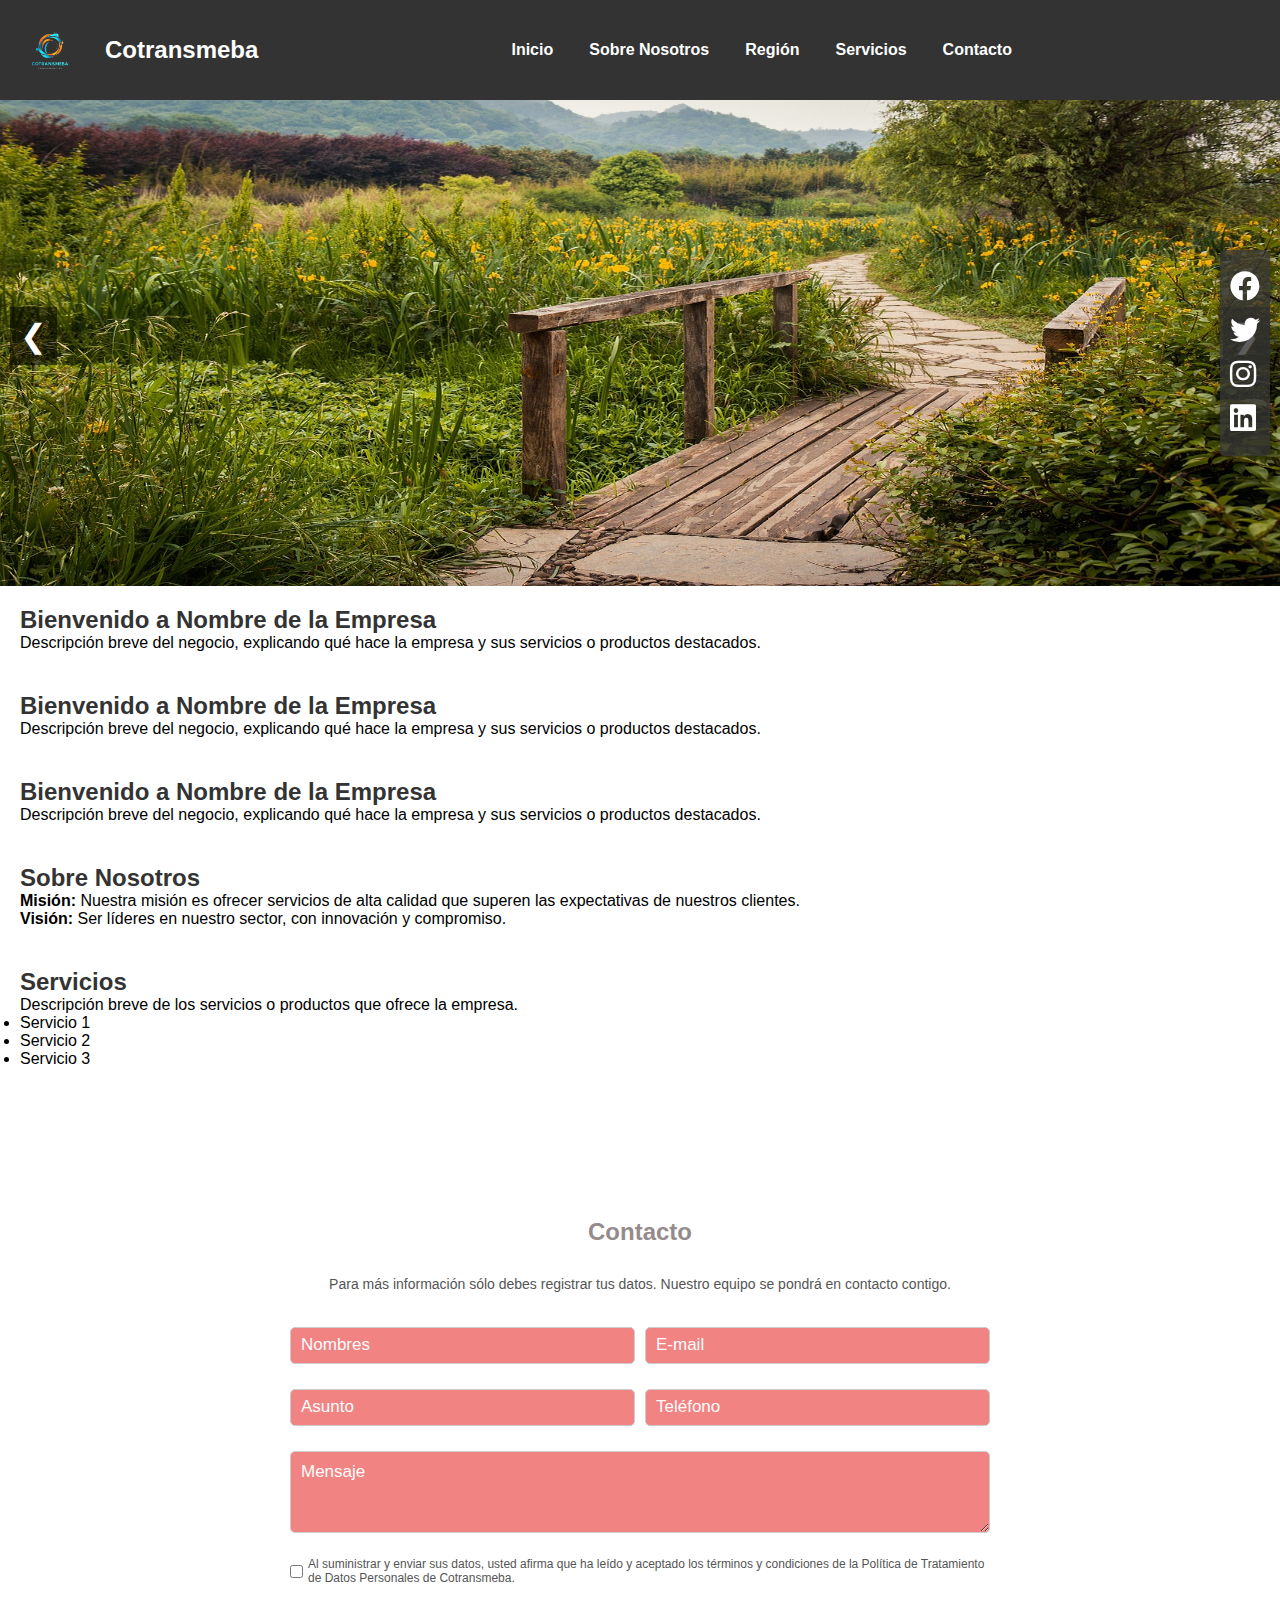
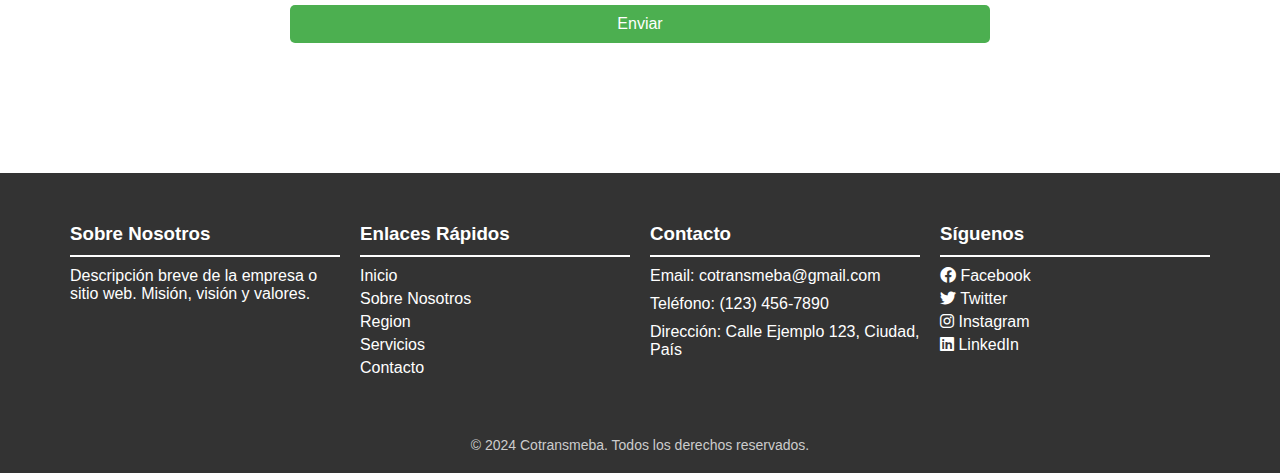
==== index.html @ 8b475f4d "estructura de la pagina web" ====
<!DOCTYPE html>
<html lang="es">
<head>
    <meta charset="UTF-8">
    <meta name="viewport" content="width=device-width, initial-scale=1.0">
    <title>Cotransmeba</title>
    <link rel="stylesheet" href="assets/css/styles.css">
    <link rel="stylesheet" href="https://cdnjs.cloudflare.com/ajax/libs/font-awesome/6.0.0-beta3/css/all.min.css">

</head>
<body>

    
    <!-- Header -->
    <div id="header-container"></div>    
    <br><br>
      <div class="slider">
        <div class="slides">
            <!-- Cada div representa una imagen en el slider -->
            <div class="slide"><img src="assets/images/img1.jpg" alt="Imagen 1"></div>
            <div class="slide"><img src="assets/images/img2.jpg" alt="Imagen 2"></div>
            <div class="slide"><img src="assets/images/img3.jpg" alt="Imagen 3"></div>
        </div>
        <!-- Botones de navegación -->
        <button class="prev" onclick="changeSlide(-1)">&#10094;</button>
        <button class="next" onclick="changeSlide(1)">&#10095;</button>
    </div>
    
  <!-- Sección Principal -->
  <section id="home">
    <h2>Bienvenido a Nombre de la Empresa</h2>
    <p>Descripción breve del negocio, explicando qué hace la empresa y sus servicios o productos destacados.</p>
</section>

      
    <!-- Sección Principal -->
    <section id="home">
        <h2>Bienvenido a Nombre de la Empresa</h2>
        <p>Descripción breve del negocio, explicando qué hace la empresa y sus servicios o productos destacados.</p>
    </section>

    <!-- Sección Región -->
    <section id="region">
        <h2>Bienvenido a Nombre de la Empresa</h2>
        <p>Descripción breve del negocio, explicando qué hace la empresa y sus servicios o productos destacados.</p>
    </section>    

    <!-- Sobre Nosotros -->
    <section id="about">
        <h2>Sobre Nosotros</h2>
        <p><strong>Misión:</strong> Nuestra misión es ofrecer servicios de alta calidad que superen las expectativas de nuestros clientes.</p>
        <p><strong>Visión:</strong> Ser líderes en nuestro sector, con innovación y compromiso.</p>
    </section>

    <!-- Servicios -->
    <section id="services">
        <h2>Servicios</h2>
        <p>Descripción breve de los servicios o productos que ofrece la empresa.</p>
        <ul>
            <li>Servicio 1</li>
            <li>Servicio 2</li>
            <li>Servicio 3</li>
        </ul>
    </section>

    <!-- Contacto -->
    
    <section id="contact">
        <div class="form-container">
            <h2>Contacto</h2>
            <p>Para más información sólo debes registrar tus datos. Nuestro equipo se pondrá en contacto contigo.</p>
                <form action="#" method="post" class="form-grid">
                <div class="form-group">
                    <input type="text" id="nombre" name="nombre" placeholder="Nombres" required>
                </div>
    
                <div class="form-group">
                    <input type="email" id="email" name="email" placeholder="E-mail" required>
                </div>

                <div class="form-group">
                    <input type="text" id="asunto" name="asunto" placeholder="Asunto" required>
                </div>
    
                <div class="form-group">
                    <input type="tel" id="telefono" name="telefono" placeholder="Teléfono" required>
                </div>
    
                <div class="form-group form-group-full">
                    <textarea id="mensaje" name="mensaje" rows="4" placeholder="Mensaje" required></textarea>
                </div>
    
                <div class="form-group form-group-full privacy-policy">
                    <input type="checkbox" id="acepto" name="acepto" placeholder="Nombres" required>
                    <label for="acepto">Al suministrar y enviar sus datos, usted afirma que ha leído y aceptado los términos y condiciones de la Política de Tratamiento de Datos Personales de Cotransmeba.</label>
                </div>
                
    
                <button type="submit" class="submit-button form-group-full">Enviar</button>
            </form>
        </div>
        
    </section>
    

    <div class="social-bar">
        <ul>
            <li><a href="https://facebook.com" target="_blank"><i class="fab fa-facebook"></i></a></li>
            <li><a href="https://twitter.com" target="_blank"><i class="fab fa-twitter"></i></a></li>
            <li><a href="https://instagram.com" target="_blank"><i class="fab fa-instagram"></i></a></li>
            <li><a href="https://linkedin.com" target="_blank"><i class="fab fa-linkedin"></i></a></li>
        </ul>
    </div>
    
    

    
    <div id="footer-pie"></div>

<script src="assets/js/script.js"></script>
</body>
</html>
---- assets/css/styles.css ----
/* Estilos básicos */

body {
    font-family: Arial, sans-serif;
    margin: 0;
    padding: 0;
}

* {
    margin: 0;
    padding: 0;
    box-sizing: border-box;
}
header {     
    position: fixed; /* Fija el menú en la pantalla */
    top: 0; /* Ubica el menú en la parte superior */
    left: 0;
    width: 100%; /* Asegura que ocupe todo el ancho de la página */
    background-color: rgba(0, 0, 0, 0.8); /* Fondo semi-transparente */
    color: white; /* Color del texto */
    padding: 15px 20px;
    z-index: 1000; /* Asegura que esté sobre otros elementos, como el slider */
    margin-bottom: 20px; /* Añade espacio hacia abajo */   
    gap: 100px; /* Espacio entre elementos flexibles */
    
    
}

.header-content {
    display: flex;
    align-items: center;
    justify-content: space-between;   
}

.logo {
    width: 90px; /* Ajusta el ancho base del logo */
    max-width: 90%; /* Permite que el logo se ajuste sin exceder el tamaño del contenedor */
    height: auto; /* Mantiene la proporción original */
    display: block;
  
    margin-right: 10px;
}

nav {
    margin: auto;
    
}

nav ul {
    display: flex;
    list-style-type: none;
}

.nav-links li {
    margin: 0 10px;
    
}

.nav-links a {
    color: #fff;
    text-decoration: none;
    padding: 8px;
    font-family: 'Open Sans', sans-serif;
    font-weight: 800;
}

.menu-toggle {
    display: none;
    font-size: 1.5em;
    cursor: pointer;
}

* {
    margin: 0;
    padding: 0;
    box-sizing: border-box;
}

header {
    background-color: #333;
    color: #fff;
    padding: 15px;
}

.header-content {
    display: flex;
    align-items: center;
    justify-content: space-between;
}

.logo {
    width: 70px;
    height: auto;
}

h1 {
    font-size: 1.5em;
    margin-left: 10px;
}

nav ul {
    display: flex;
    list-style-type: none;
}

.nav-links li {
    margin: 0 10px;
}

.nav-links a {
    color: #fff;
    text-decoration: none;
    padding: 8px;
    font-size: 1em;
}

/* Menu Toggle Button */
.menu-toggle {
    display: none;
    font-size: 1.5em;
    cursor: pointer;
}

/* Responsive Styles */
@media (max-width: 768px) {
    nav ul {
        display: none; /* Oculta el menú en pantallas pequeñas */
        flex-direction: column;
        position: absolute;
        top: 60px;
        right: 0;
        background-color: #333;
        width: 200px;
        padding: 10px;
        border-radius: 5px;
    }
    
    .nav-links li {
        margin: 10px 0;
    }

    .menu-toggle {
        display: block;
    }

    .show-menu {
        display: flex; /* Muestra el menú cuando se activa */
    }
}



section {
    padding: 20px;
}

section h2 {
    color: #333;
}

form {
    display: flex;
    flex-direction: column;
}

form label, form input, form textarea, form button {
    margin-bottom: 10px;
}

form button {
    background-color: #333;
    color: #fff;
    border: none;
    padding: 10px;
}

.social-links a {
    color: #333;
    text-decoration: none;
}

/* Responsive Slider */
/* Estilos generales */
* {
    box-sizing: border-box;
    margin: 0;
    padding: 0;
}

.slider {
    position: relative;
    max-width: 100%;
    margin-top: 50px;
    overflow: hidden;
    z-index: 1;   
    
}

.slides {
    display: flex;
    transition: transform 0.5s ease;
}

.slide {
    min-width: 100%;
}

img {
    width: 100%;
    height: 500px;
    display: block;
}

/* Botones de navegación */


.prev {
    left: 10px;
    position: absolute;
    top: 50%;
    transform: translateY(-50%);
    font-size: 2rem;
    background-color: rgba(0, 0, 0, 0.5);
    color: white;
    border: none;
    cursor: pointer;
    padding: 10px;
}

.next {
    position: absolute;
    top: 50%;
    transform: translateY(-50%);
    font-size: 2rem;
    background-color: rgba(0, 0, 0, 0.5);
    color: white;
    border: none;
    cursor: pointer;
    padding: 10px;
    right: 10px;
}


/* FOOTER   */


footer {
    background-color: #333;
    color: #fff;
    padding: 20px 0;
    font-family: Arial, sans-serif;
}

.footer-content {
    display: flex;
    justify-content: space-between;
    max-width: 1200px;
    margin: 0 auto;
    padding: 20px;
    flex-wrap: wrap; /* Permitir que los elementos se envuelvan */
}

.footer-section {
    flex: 1 1 200px; /* Flexibilidad en el ancho de cada sección */
    margin: 10px; /* Margen para separar las secciones */
}

.footer-section h3 {
    border-bottom: 2px solid #fff;
    padding-bottom: 10px;
}

.footer-section p,
.footer-section ul {
    margin: 10px 0;
}

.footer-section ul {
    list-style: none;
    padding: 0;
}

.footer-section ul li {
    margin: 5px 0;
}

.footer-section ul li a {
    color: #fff;
    text-decoration: none;
    transition: color 0.3s;
}

.footer-section ul li a:hover {
    color: #ff9800; /* Color al pasar el mouse */
}

.footer-bottom {
    text-align: center;
    margin-top: 20px;
    font-size: 14px;
    color: #ccc;
}

.footer-bottom p {
    margin: 0;
}

/* Media Queries para responsividad */
@media (max-width: 768px) {
    .footer-content {
        flex-direction: column; /* Cambiar a columna en pantallas más pequeñas */
        align-items: center; /* Centrar contenido */
    }

    .footer-section {
        flex: 1 1 100%; /* Cada sección ocupa todo el ancho */
        margin: 10px 0; /* Margen vertical */
    }
}

/* BARRA SOCIAL   */
.social-bar {
    position: fixed; /* Fija la barra social */
    right: 10px; /* Espacio desde la derecha */
    top: 250px; /* Espacio desde la parte superior */
    background: rgba(51, 51, 51, 0.8); /* Fondo semi-transparente */
    padding: 10px; /* Espacio interno */
    border-radius: 5px; /* Bordes redondeados */
    box-shadow: 0 0 10px rgba(0, 0, 0, 0.5); /* Sombra para profundidad */
    z-index: 1000; /* Asegura que esté por encima de otros elementos */
}

.social-bar ul {
    list-style-type: none; /* Quitar puntos de la lista */
    padding: 0; /* Sin padding */
    margin: 0; /* Sin margen */
}

.social-bar ul li {
    margin: 10px 0; /* Espacio vertical entre iconos */
}

.social-bar ul li a {
    color: #fff; /* Color de los iconos */
    font-size: 30px; /* Tamaño del icono */
    text-decoration: none; /* Sin subrayado */
    transition: color 0.3s; /* Transición de color */
}

.social-bar ul li a:hover {
    color: #007bff; /* Cambia el color al pasar el mouse */
}

/* FORMULARIO CONTACTO   */
.form-container {
    padding: 100px;
    max-width: 900px;
    width: 100%;
    margin: auto; /* Asegura el centrado horizontal */
   
}

.form-container h2 {
    text-align: center;
    color: #958b8b;
    margin-bottom: 10px;
    padding: 10px;
}

.form-container p {
    text-align: center;
    color: #555555;
    font-size: 14px;
    margin-bottom: 20px;
    padding: 10px;
}

.form-grid {
    display: grid;
    gap: 10px;
    grid-template-columns: 1fr;
}

/* Diseño de dos columnas en pantallas grandes */
@media (min-width: 600px) {
    .form-grid {
        grid-template-columns: 1fr 1fr;
    }

    .form-group-full {
        grid-column: span 2;
    }
}

input[type="text"],
input[type="email"],
input[type="tel"],
textarea {
    width: 100%;
    padding: 10px;
    margin-top: 5px;
    border: 1px solid #cccccc;
    border-radius: 5px;
    background-color: #f18383; /* Fondo de los campos */
}

textarea {
    resize: vertical;
}

.submit-button {
    width: 100%;
    padding: 10px;
    background-color: #4CAF50;
    color: #ffffff;
    border: none;
    border-radius: 5px;
    cursor: pointer;
    font-size: 16px;
}

.submit-button:hover {
    background-color: #45a049;
}

.privacy-policy {
    font-size: 12px;
    color: #555555;
    display: flex;
    align-items: center;
}

.privacy-policy input[type="checkbox"] {
    margin-right: 5px;
}

input::placeholder {
    color: #fcfcfc; /* Cambia el color */
    font-family: Arial, sans-serif; /* Cambia el tipo de letra */
    font-size: 17px; /* Cambia el tamaño de la letra */
    font-style: normal; /* Otras opciones de estilo */
  }

  textarea::placeholder {
    color: #fcfcfc; /* Cambia el color */
    font-family: Arial, sans-serif; /* Cambia el tipo de letra */
    font-size: 17px; /* Cambia el tamaño de la letra */
    font-style: normal; /* Otras opciones de estilo */
  }
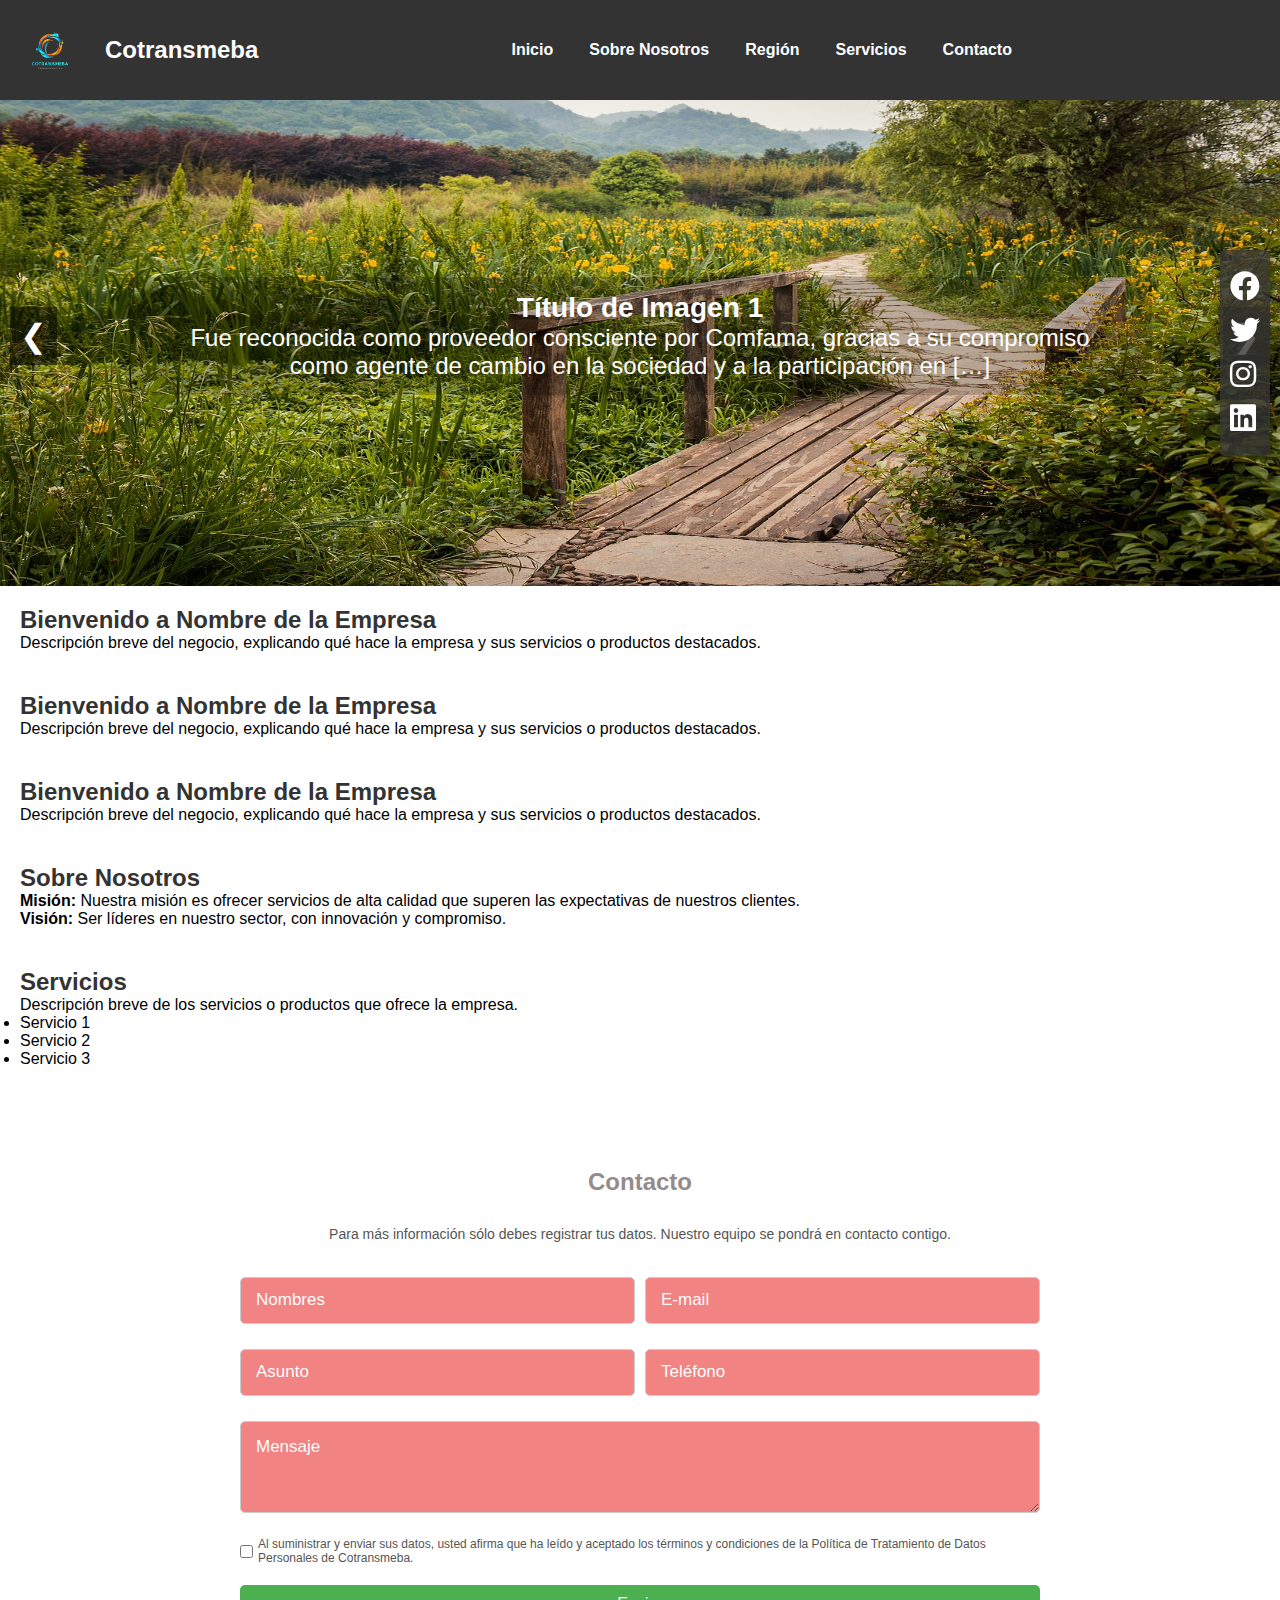
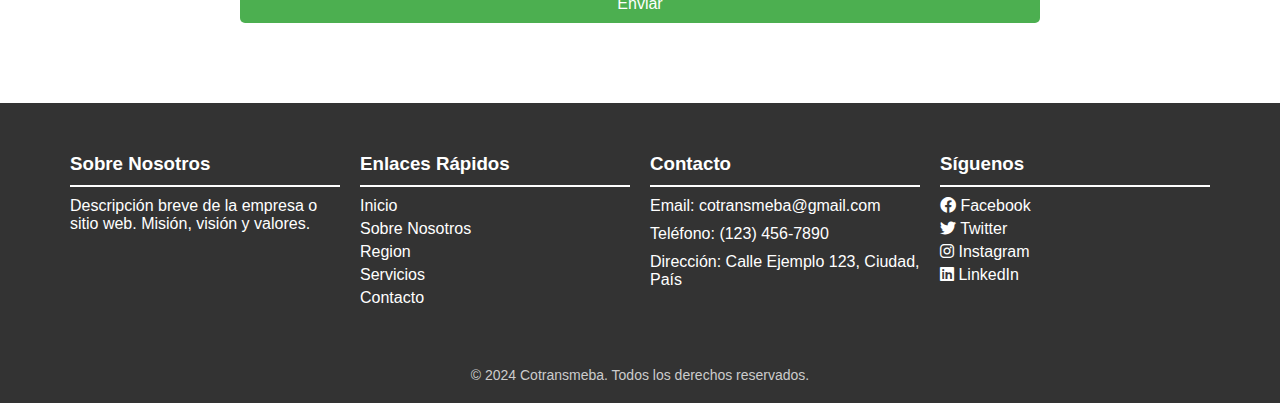
==== commit 38183acd: "modificaciones en la estructura index.html" ====
--- a/index.html
+++ b/index.html
@@ -14,17 +14,36 @@
     <!-- Header -->
     <div id="header-container"></div>    
     <br><br>
-      <div class="slider">
+    <div class="slider">
         <div class="slides">
-            <!-- Cada div representa una imagen en el slider -->
-            <div class="slide"><img src="assets/images/img1.jpg" alt="Imagen 1"></div>
-            <div class="slide"><img src="assets/images/img2.jpg" alt="Imagen 2"></div>
-            <div class="slide"><img src="assets/images/img3.jpg" alt="Imagen 3"></div>
+            <!-- Cada div representa una imagen en el slider con texto -->
+            <div class="slide">
+                <img src="assets/images/img1.jpg" alt="Imagen 1">
+                <div class="slide-text">
+                    <h3 class="slide-title">Título de Imagen 1</h3> <!-- Título del slide -->
+                    <p>Fue reconocida como proveedor consciente por Comfama, gracias a su compromiso como agente de cambio en la sociedad y a la participación en […]</p> <!-- Párrafo -->
+                </div>
+            </div>
+            <div class="slide">
+                <img src="assets/images/img2.jpg" alt="Imagen 2">
+                <div class="slide-text">
+                    <h3 class="slide-title">Título de Imagen 2</h3> <!-- Título del slide -->
+                    <p>Fue reconocida como proveedor consciente por Comfama, gracias a su compromiso como agente de cambio en la sociedad y a la participación en […]</p> <!-- Párrafo -->
+                </div>
+            </div>
+            <div class="slide">
+                <img src="assets/images/img3.jpg" alt="Imagen 3">
+                <div class="slide-text">
+                    <h3 class="slide-title">Título de Imagen 3</h3> <!-- Título del slide -->
+                    <p>Fue reconocida como proveedor consciente por Comfama, gracias a su compromiso como agente de cambio en la sociedad y a la participación en […]</p> <!-- Párrafo -->
+                </div>
+            </div>
         </div>
         <!-- Botones de navegación -->
         <button class="prev" onclick="changeSlide(-1)">&#10094;</button>
         <button class="next" onclick="changeSlide(1)">&#10095;</button>
     </div>
+    
     
   <!-- Sección Principal -->
   <section id="home">
--- a/assets/css/styles.css
+++ b/assets/css/styles.css
@@ -57,17 +57,11 @@
 }
 
 .nav-links a {
-    color: #fff;
+    color: #5c0606;
     text-decoration: none;
     padding: 8px;
     font-family: 'Open Sans', sans-serif;
     font-weight: 800;
-}
-
-.menu-toggle {
-    display: none;
-    font-size: 1.5em;
-    cursor: pointer;
 }
 
 * {
@@ -112,41 +106,52 @@
     text-decoration: none;
     padding: 8px;
     font-size: 1em;
+    border-radius: 20px; /* Bordes redondeados */
+}
+
+/* Efecto al pasar el mouse */
+.nav-links a:hover {
+    background-color: #007BFF; /* Color de fondo al pasar el mouse */
+    color: white; /* Color del texto al pasar el mouse */
+   
 }
 
 /* Menu Toggle Button */
 .menu-toggle {
     display: none;
-    font-size: 1.5em;
+    font-size: 2em;
     cursor: pointer;
 }
 
 /* Responsive Styles */
 @media (max-width: 768px) {
+    .menu-toggle {
+        display: block; /* Mostrar botón en pantallas pequeñas */
+    }
+
     nav ul {
-        display: none; /* Oculta el menú en pantallas pequeñas */
+        display: none; /* Oculta el menú inicialmente */
         flex-direction: column;
         position: absolute;
-        top: 60px;
+        top: 90px;
         right: 0;
         background-color: #333;
         width: 200px;
         padding: 10px;
         border-radius: 5px;
     }
-    
+
+    .nav-links.show-menu {
+        display: flex; /* Muestra el menú cuando está activo */
+    }
+
     .nav-links li {
         margin: 10px 0;
     }
-
-    .menu-toggle {
-        display: block;
-    }
-
-    .show-menu {
-        display: flex; /* Muestra el menú cuando se activa */
-    }
-}
+}
+
+
+
 
 
 
@@ -181,10 +186,51 @@
 
 /* Responsive Slider */
 /* Estilos generales */
-* {
-    box-sizing: border-box;
-    margin: 0;
-    padding: 0;
+.slider {
+    position: relative;
+    overflow: hidden; /* Oculta el contenido fuera del contenedor */
+    width: 100%; /* Ajusta el ancho según tus necesidades */
+    max-width: 800px; /* Ancho máximo del slider */
+    margin: auto; /* Centra el slider en la página */
+}
+
+.slides {
+    display: flex; /* Muestra los slides en línea */
+    transition: transform 0.5s ease; /* Transición suave al cambiar de slide */
+}
+
+.slide {
+    min-width: 100%; /* Cada slide ocupa el 100% del ancho del slider */
+    position: relative; /* Permite posicionar elementos absolutamente dentro */
+}
+
+.slide img {
+    width: 100%; /* Las imágenes ocupan todo el ancho del slide */
+    display: block; /* Elimina el espacio en la parte inferior de la imagen */
+}
+
+.slide-text {
+    position: absolute;
+    top: 50%;
+    left: 50%;
+    transform: translate(-50%, -50%); /* Centra el texto horizontal y verticalmente */
+    font-size: 24px; /* Tamaño de fuente */
+    color: white; /* Color del texto */
+    padding: 15px 30px; /* Aumentar padding para mejorar el espaciado */
+    border-radius: 8px; /* Redondear esquinas del fondo */
+    opacity: 0; /* Inicialmente oculto */
+    transition: opacity 0.6s ease, transform 0.6s ease;
+    z-index: 1; /* Asegura que el texto esté sobre la imagen */
+    text-align: center; /* Centra el texto dentro del contenedor */
+    background-color: rgba(0, 0, 0, 0.2); /* Fondo semitransparente para legibilidad */
+    width: 80%; /* Ancho del texto ajustado */
+}
+
+
+/* Efecto de aparición para el texto del slide activo */
+.slide.active .slide-text {
+    opacity: 1; /* Muestra el texto del slide activo */
+    transform: translate(-50%, -50%); /* Restablecer transform */
 }
 
 .slider {
@@ -210,6 +256,8 @@
     height: 500px;
     display: block;
 }
+
+
 
 /* Botones de navegación */
 
@@ -240,6 +288,12 @@
     right: 10px;
 }
 
+/* Cuando el slide está activo, muestra el texto con efectos */
+.slide.active .slide-text {
+    opacity: 1;
+    transform: translateY(0);
+}
+
 
 /* FOOTER   */
 
@@ -353,7 +407,7 @@
 
 /* FORMULARIO CONTACTO   */
 .form-container {
-    padding: 100px;
+    padding: 50px;
     max-width: 900px;
     width: 100%;
     margin: auto; /* Asegura el centrado horizontal */
@@ -397,7 +451,7 @@
 input[type="tel"],
 textarea {
     width: 100%;
-    padding: 10px;
+    padding: 15px;
     margin-top: 5px;
     border: 1px solid #cccccc;
     border-radius: 5px;
@@ -447,4 +501,5 @@
     font-size: 17px; /* Cambia el tamaño de la letra */
     font-style: normal; /* Otras opciones de estilo */
   }
+  
   